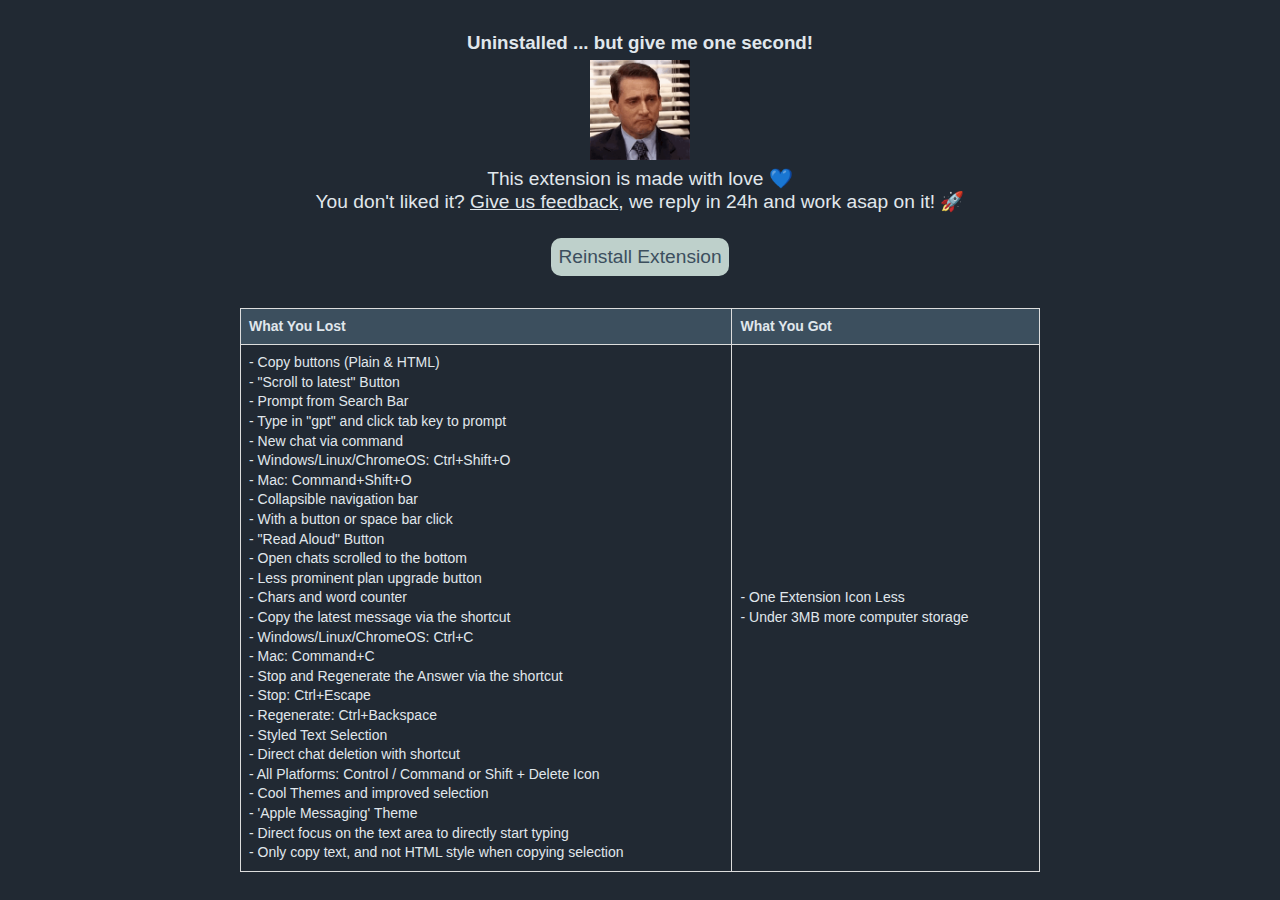
==== uninstallation/index.html @ 3db3d077 "feat: :sparkles: added new 'uninstallation' website" ====
<!DOCTYPE html>
<html lang="en">

<head>
          <meta charset="UTF-8">
          <meta http-equiv="X-UA-Compatible" content="IE=edge">
          <meta name="viewport" content="width=device-width, initial-scale=1.0">
          <title>ChatGPT Optimizer | Vásconez Gerlach</title>
          <link rel="stylesheet" href="../css/main.css">
          <link rel="stylesheet" href="page.css?">
</head>

<style>
          body {
                    color: var(--white);
                    background: var(--blue);
          }
          thead {
                    background: var(--green);
          }
          table {
                    border-collapse: collapse;
                    width: 100%;
                    max-width: 800px;
                    margin: 0 auto;
                    font-family: Arial, sans-serif;
                    font-size: 14px;
                    line-height: 1.4;
                    color: var(--white);
          }
          th {
                    background-color: #f2f2f2;
                    color: #444;
                    font-weight: bold;
                    text-align: left;
                    padding: 8px;
          }
          td {
          padding: 8px;
                    border: 1px solid #ddd;
          }
          tr:nth-child(even) {
                    background-color: #f2f2f2;
          }
          #sadtoseeyougo {
                    padding: 2rem 5%;
                    display: flex;
                    flex-direction: column;
                    align-items: center;
                    gap: .4rem;
          }
          #sadtoseeyougo img {
                    height: 100px;
          }
          #sadtoseeyougo p {
                    font-size: 1.2rem;
                    font-family: sans-serif;
                    text-align: center;
                    font-weight: 100;
          }
          #sadtoseeyougo a {
                    text-decoration: underline;
          }
          #sadtoseeyougo button {
                    cursor: pointer;
                    margin-top: 1.2rem;
                    font-size: 1.2rem;
                    animation: jumpShake 1s ease-in-out infinite;
          }

          thead td {
                    font-weight: bold;
          }

          @keyframes jumpShake {
          0%, 20%, 50%, 80%, 100% {
          transform: translateY(0);
          }
          40% {
          transform: translateY(-10px) rotate(-5deg);
          }
          60% {
          transform: translateY(-10px) rotate(5deg);
          }
          }
</style>

<body>
          <section id="sadtoseeyougo">
                    <h3>Uninstalled ... but give me one second!</h3>
                    <img src="sad.gif" alt="sad gif">
                    <p>
                              This extension is made with love 💙<br>
                              <b>You don't liked it?</b> <a href="https://forms.gle/8rb1of68kC1WU2MZ8/" target="_blank">Give us feedback</a>, we reply in 24h and work asap on it! 🚀
                    </p>
                    <a href="https://chrome.google.com/webstore/detail/chat-gpt-optimizer/fmnbpdmndaabkihejhgdpdpjihokbhlb/"><button>Reinstall Extension</button></a>
          </section>
          <table>
                    <thead>
                              <tr>
                                        <td>What You Lost</td>
                                        <td>What You Got</td>
                              </tr>
                    </thead>
                    <tbody>
                              <tr>
                                        <td>
                                                  - Copy buttons (Plain & HTML)<br>
                                                  - "Scroll to latest" Button<br>
                                                  - Prompt from Search Bar<br>
                                                    - Type in "gpt" and click tab key to prompt <br>
                                                  - New chat via command<br>
                                                    - Windows/Linux/ChromeOS: Ctrl+Shift+O<br>
                                                    - Mac: Command+Shift+O<br>
                                                  - Collapsible navigation bar<br>
                                                    - With a button or space bar click<br>
                                                  - "Read Aloud" Button<br>
                                                  - Open chats scrolled to the bottom<br>
                                                  - Less prominent plan upgrade button<br>
                                                  - Chars and word counter<br>
                                                  - Copy the latest message via the shortcut<br>
                                                    - Windows/Linux/ChromeOS: Ctrl+C<br>
                                                    - Mac: Command+C<br>
                                                  - Stop and Regenerate the Answer via the shortcut<br>
                                                    - Stop: Ctrl+Escape<br>
                                                    - Regenerate: Ctrl+Backspace<br>
                                                  - Styled Text Selection<br>
                                                  - Direct chat deletion with shortcut<br>
                                                    - All Platforms: Control / Command or Shift + Delete Icon<br>
                                                  - Cool Themes and improved selection<br>
                                                    - 'Apple Messaging' Theme<br>
                                                  - Direct focus on the text area to directly start typing<br>
                                                  - Only copy text, and not HTML style when copying selection
                                        </td>
                                        <td>
                                                  - One Extension Icon Less<br>
                                                  - Under 3MB more computer storage
                                        </td>
                              </tr>
                    </tbody>
          </table>
</body>

</html>
---- css/main.css ----
* {
          padding: 0;
          margin: 0;
          box-sizing: border-box;
          font-family: 'Arial', sans-serif;
}

:root {
          --blue: #212933;
          --white: #e0e7ec;
          --gray: #99a3a9;
          --grayLight:  #B6BABC;
          --green: #3c4f5e;
          --greenLight: #bed0cb;
}

::selection {
          background: #99a3a9;
          color: #212933;
}

a {
          color: var(--white);
          text-decoration: none;
}

button {
          border-radius: 10px;
          padding: .4em;
          border: none;
          color: var(--green);
          background-color: var(--greenLight);
}
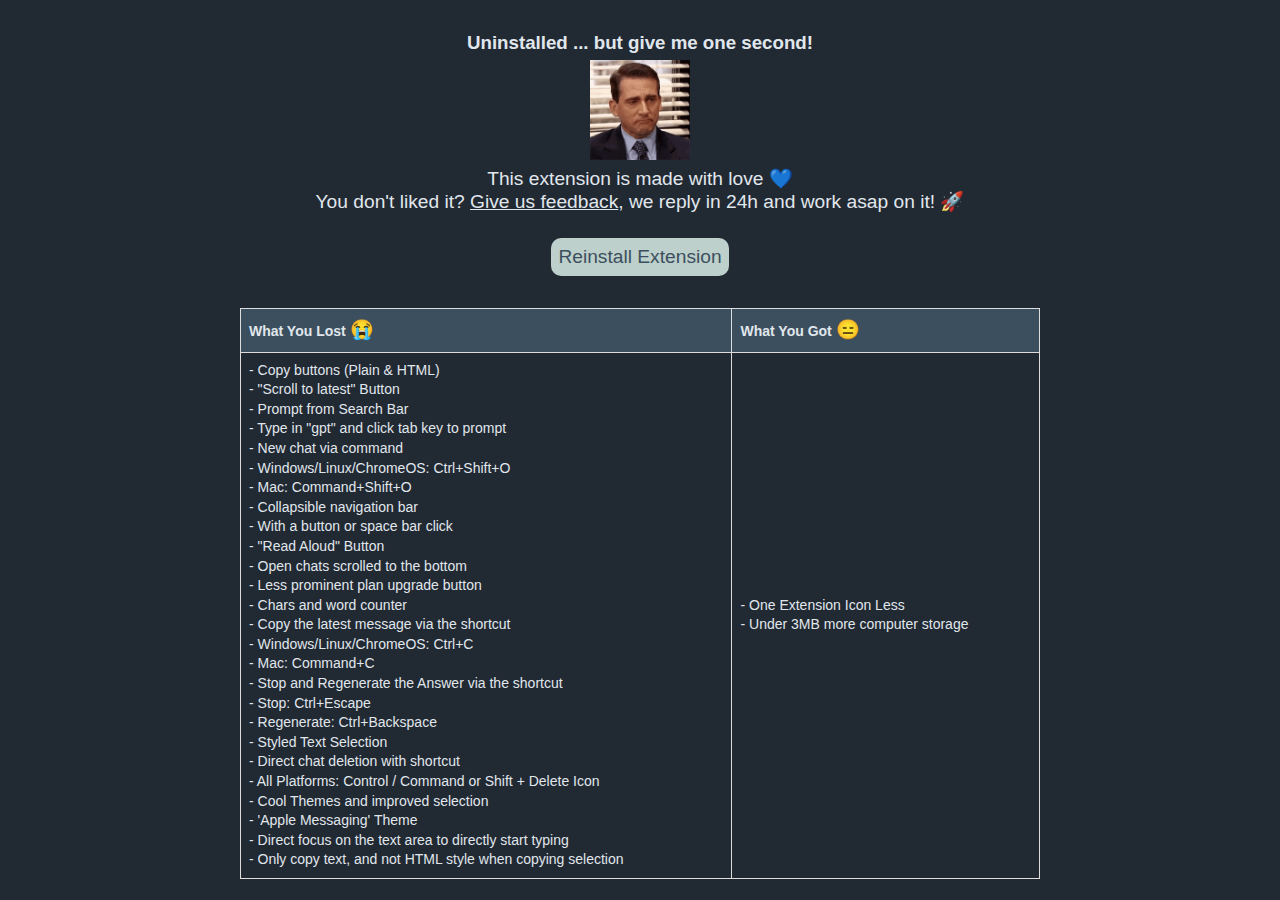
==== commit 26c45e22: "style: :lipstick: add emojis to 'uninstallation' page" ====
--- a/uninstallation/index.html
+++ b/uninstallation/index.html
@@ -5,7 +5,7 @@
           <meta charset="UTF-8">
           <meta http-equiv="X-UA-Compatible" content="IE=edge">
           <meta name="viewport" content="width=device-width, initial-scale=1.0">
-          <title>ChatGPT Optimizer | Vásconez Gerlach</title>
+          <title>Uninstall Reactivation | ChatGPT Optimizer | Productivity Rocks</title>
           <link rel="stylesheet" href="../css/main.css">
           <link rel="stylesheet" href="page.css?">
 </head>
@@ -15,9 +15,11 @@
                     color: var(--white);
                     background: var(--blue);
           }
+
           thead {
                     background: var(--green);
           }
+
           table {
                     border-collapse: collapse;
                     width: 100%;
@@ -28,6 +30,7 @@
                     line-height: 1.4;
                     color: var(--white);
           }
+
           th {
                     background-color: #f2f2f2;
                     color: #444;
@@ -35,13 +38,16 @@
                     text-align: left;
                     padding: 8px;
           }
+
           td {
-          padding: 8px;
+                    padding: 8px;
                     border: 1px solid #ddd;
           }
+
           tr:nth-child(even) {
                     background-color: #f2f2f2;
           }
+
           #sadtoseeyougo {
                     padding: 2rem 5%;
                     display: flex;
@@ -49,18 +55,22 @@
                     align-items: center;
                     gap: .4rem;
           }
+
           #sadtoseeyougo img {
                     height: 100px;
           }
+
           #sadtoseeyougo p {
                     font-size: 1.2rem;
                     font-family: sans-serif;
                     text-align: center;
                     font-weight: 100;
           }
+
           #sadtoseeyougo a {
                     text-decoration: underline;
           }
+
           #sadtoseeyougo button {
                     cursor: pointer;
                     margin-top: 1.2rem;
@@ -73,15 +83,22 @@
           }
 
           @keyframes jumpShake {
-          0%, 20%, 50%, 80%, 100% {
-          transform: translateY(0);
-          }
-          40% {
-          transform: translateY(-10px) rotate(-5deg);
-          }
-          60% {
-          transform: translateY(-10px) rotate(5deg);
-          }
+
+                    0%,
+                    20%,
+                    50%,
+                    80%,
+                    100% {
+                              transform: translateY(0);
+                    }
+
+                    40% {
+                              transform: translateY(-10px) rotate(-5deg);
+                    }
+
+                    60% {
+                              transform: translateY(-10px) rotate(5deg);
+                    }
           }
 </style>
 
@@ -91,15 +108,18 @@
                     <img src="sad.gif" alt="sad gif">
                     <p>
                               This extension is made with love 💙<br>
-                              <b>You don't liked it?</b> <a href="https://forms.gle/8rb1of68kC1WU2MZ8/" target="_blank">Give us feedback</a>, we reply in 24h and work asap on it! 🚀
+                              <b>You don't liked it?</b> <a href="https://forms.gle/8rb1of68kC1WU2MZ8/"
+                                        target="_blank">Give us feedback</a>, we reply in 24h and work asap on it! 🚀
                     </p>
-                    <a href="https://chrome.google.com/webstore/detail/chat-gpt-optimizer/fmnbpdmndaabkihejhgdpdpjihokbhlb/"><button>Reinstall Extension</button></a>
+                    <a
+                              href="https://chrome.google.com/webstore/detail/chat-gpt-optimizer/fmnbpdmndaabkihejhgdpdpjihokbhlb?utm_source=productivity.rocks&utm_campaign=uninstallReactivation"><button>Reinstall
+                                        Extension</button></a>
           </section>
           <table>
                     <thead>
                               <tr>
-                                        <td>What You Lost</td>
-                                        <td>What You Got</td>
+                                        <td>What You Lost <span style="font-size: 1.2rem;">😭</span></td>
+                                        <td>What You Got <span style="font-size: 1.2rem;">😑</span></td>
                               </tr>
                     </thead>
                     <tbody>
@@ -108,33 +128,33 @@
                                                   - Copy buttons (Plain & HTML)<br>
                                                   - "Scroll to latest" Button<br>
                                                   - Prompt from Search Bar<br>
-                                                    - Type in "gpt" and click tab key to prompt <br>
+                                                            - Type in "gpt" and click tab key to prompt <br>
                                                   - New chat via command<br>
-                                                    - Windows/Linux/ChromeOS: Ctrl+Shift+O<br>
-                                                    - Mac: Command+Shift+O<br>
+                                                            - Windows/Linux/ChromeOS: Ctrl+Shift+O<br>
+                                                            - Mac: Command+Shift+O<br>
                                                   - Collapsible navigation bar<br>
-                                                    - With a button or space bar click<br>
+                                                            - With a button or space bar click<br>
                                                   - "Read Aloud" Button<br>
                                                   - Open chats scrolled to the bottom<br>
                                                   - Less prominent plan upgrade button<br>
                                                   - Chars and word counter<br>
                                                   - Copy the latest message via the shortcut<br>
-                                                    - Windows/Linux/ChromeOS: Ctrl+C<br>
-                                                    - Mac: Command+C<br>
+                                                            - Windows/Linux/ChromeOS: Ctrl+C<br>
+                                                            - Mac: Command+C<br>
                                                   - Stop and Regenerate the Answer via the shortcut<br>
-                                                    - Stop: Ctrl+Escape<br>
-                                                    - Regenerate: Ctrl+Backspace<br>
+                                                            - Stop: Ctrl+Escape<br>
+                                                            - Regenerate: Ctrl+Backspace<br>
                                                   - Styled Text Selection<br>
                                                   - Direct chat deletion with shortcut<br>
-                                                    - All Platforms: Control / Command or Shift + Delete Icon<br>
+                                                            - All Platforms: Control / Command or Shift + Delete Icon<br>
                                                   - Cool Themes and improved selection<br>
-                                                    - 'Apple Messaging' Theme<br>
+                                                            - 'Apple Messaging' Theme<br>
                                                   - Direct focus on the text area to directly start typing<br>
                                                   - Only copy text, and not HTML style when copying selection
                                         </td>
                                         <td>
                                                   - One Extension Icon Less<br>
-                                                  - Under 3MB more computer storage
+                                                  - Under 3MB more computer storage<br>
                                         </td>
                               </tr>
                     </tbody>
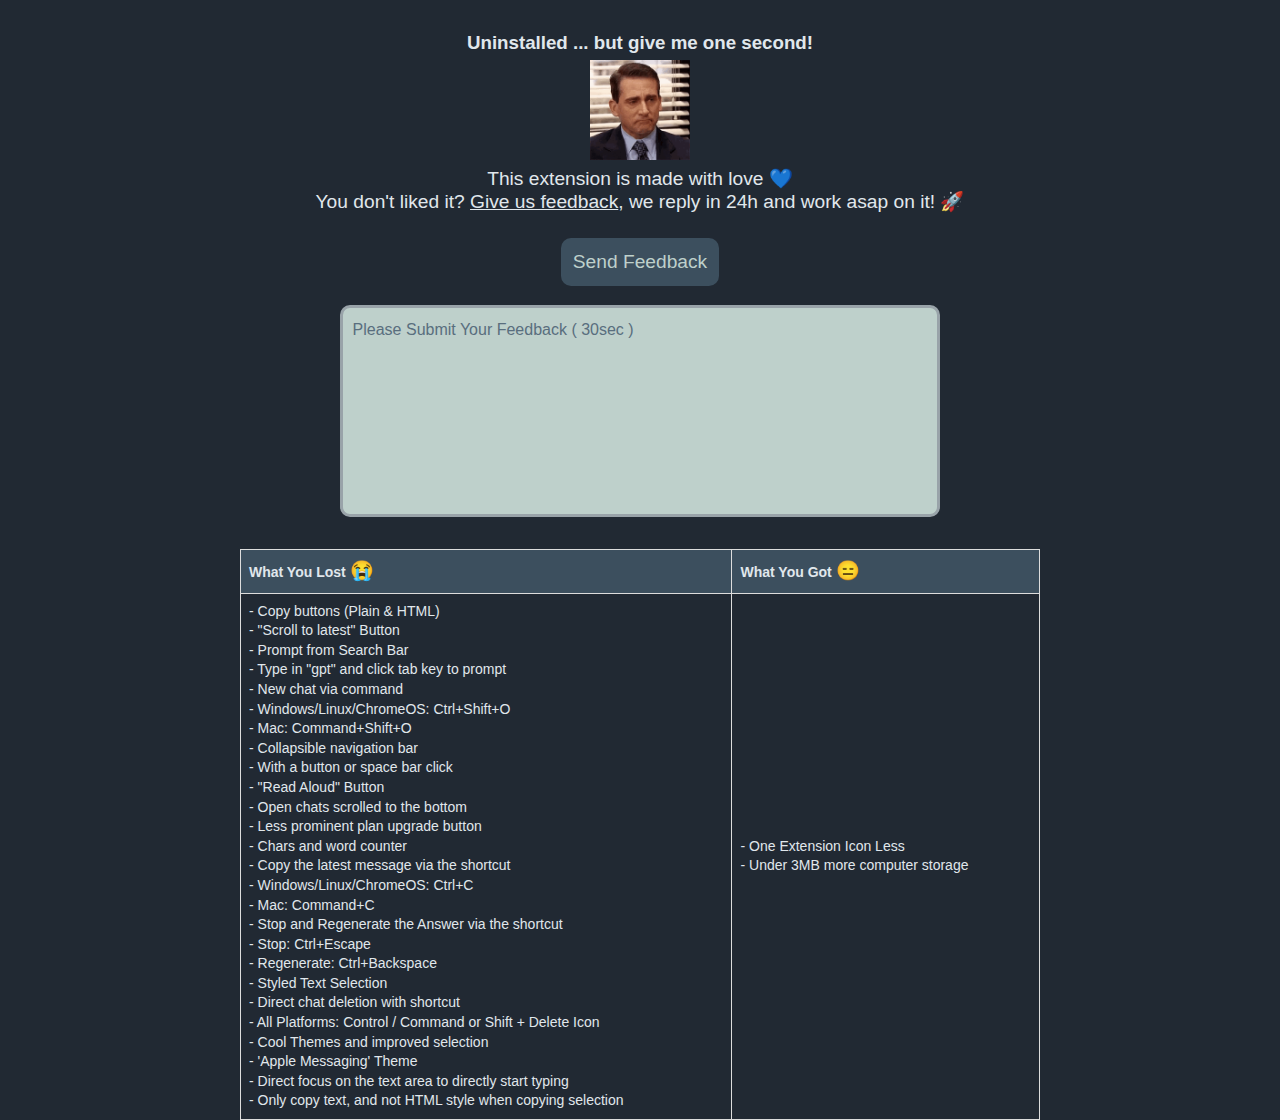
==== commit b7c7c247: "feat: :children_crossing: add message submission to website" ====
--- a/uninstallation/index.html
+++ b/uninstallation/index.html
@@ -2,163 +2,177 @@
 <html lang="en">
 
 <head>
-          <meta charset="UTF-8">
-          <meta http-equiv="X-UA-Compatible" content="IE=edge">
-          <meta name="viewport" content="width=device-width, initial-scale=1.0">
-          <title>Uninstall Reactivation | ChatGPT Optimizer | Productivity Rocks</title>
-          <link rel="stylesheet" href="../css/main.css">
-          <link rel="stylesheet" href="page.css?">
+    <meta charset="UTF-8">
+    <meta http-equiv="X-UA-Compatible" content="IE=edge">
+    <meta name="viewport" content="width=device-width, initial-scale=1.0">
+    <title>Uninstall Reactivation | ChatGPT Optimizer | Productivity Rocks</title>
+    <link rel="stylesheet" href="../css/main.css">
+    <link rel="stylesheet" href="page.css?">
+    <script src="../assets/js/general.js"></script>
+    <script src="page.js"> </script>
 </head>
 
 <style>
-          body {
-                    color: var(--white);
-                    background: var(--blue);
-          }
+    body {
+        color: var(--white);
+        background: var(--blue);
+    }
 
-          thead {
-                    background: var(--green);
-          }
+    thead {
+        background: var(--green);
+    }
 
-          table {
-                    border-collapse: collapse;
-                    width: 100%;
-                    max-width: 800px;
-                    margin: 0 auto;
-                    font-family: Arial, sans-serif;
-                    font-size: 14px;
-                    line-height: 1.4;
-                    color: var(--white);
-          }
+    table {
+        border-collapse: collapse;
+        width: 100%;
+        max-width: 800px;
+        margin: 0 auto;
+        font-family: Arial, sans-serif;
+        font-size: 14px;
+        line-height: 1.4;
+        color: var(--white);
+    }
 
-          th {
-                    background-color: #f2f2f2;
-                    color: #444;
-                    font-weight: bold;
-                    text-align: left;
-                    padding: 8px;
-          }
+    th {
+        background-color: #f2f2f2;
+        color: #444;
+        font-weight: bold;
+        text-align: left;
+        padding: 8px;
+    }
 
-          td {
-                    padding: 8px;
-                    border: 1px solid #ddd;
-          }
+    td {
+        padding: 8px;
+        border: 1px solid #ddd;
+    }
 
-          tr:nth-child(even) {
-                    background-color: #f2f2f2;
-          }
+    tr:nth-child(even) {
+        background-color: #f2f2f2;
+    }
 
-          #sadtoseeyougo {
-                    padding: 2rem 5%;
-                    display: flex;
-                    flex-direction: column;
-                    align-items: center;
-                    gap: .4rem;
-          }
+    #sadtoseeyougo {
+        padding: 2rem 5%;
+        display: flex;
+        flex-direction: column;
+        align-items: center;
+        gap: .4rem;
+    }
 
-          #sadtoseeyougo img {
-                    height: 100px;
-          }
+    #sadtoseeyougo img {
+        height: 100px;
+    }
 
-          #sadtoseeyougo p {
-                    font-size: 1.2rem;
-                    font-family: sans-serif;
-                    text-align: center;
-                    font-weight: 100;
-          }
+    #sadtoseeyougo p {
+        font-size: 1.2rem;
+        font-family: sans-serif;
+        text-align: center;
+        font-weight: 100;
+    }
 
-          #sadtoseeyougo a {
-                    text-decoration: underline;
-          }
+    #sadtoseeyougo a {
+        text-decoration: underline;
+    }
 
-          #sadtoseeyougo button {
-                    cursor: pointer;
-                    margin-top: 1.2rem;
-                    font-size: 1.2rem;
-                    animation: jumpShake 1s ease-in-out infinite;
-          }
+    #sadtoseeyougo button.standStill,
+    #sadtoseeyougo button:hover {
+        animation: none;
+    }
 
-          thead td {
-                    font-weight: bold;
-          }
+    #sadtoseeyougo button {
+        cursor: pointer;
+        margin-top: 1.2rem;
+        font-size: 1.2rem;
+        animation: jumpShake 1s ease-in-out infinite;
+    }
 
-          @keyframes jumpShake {
+    #sadtoseeyougo textarea {
+        margin-top: .8rem;
+        width: 100%;
+        max-width: 600px;
+    }
 
-                    0%,
-                    20%,
-                    50%,
-                    80%,
-                    100% {
-                              transform: translateY(0);
-                    }
+    thead td {
+        font-weight: bold;
+    }
 
-                    40% {
-                              transform: translateY(-10px) rotate(-5deg);
-                    }
+    @keyframes jumpShake {
 
-                    60% {
-                              transform: translateY(-10px) rotate(5deg);
-                    }
-          }
+        0%,
+        20%,
+        50%,
+        80%,
+        100% {
+            transform: translateY(0);
+        }
+
+        40% {
+            transform: translateY(-6px) rotate(-3deg);
+        }
+
+        60% {
+            transform: translateY(-6px) rotate(3deg);
+        }
+    }
 </style>
 
 <body>
-          <section id="sadtoseeyougo">
-                    <h3>Uninstalled ... but give me one second!</h3>
-                    <img src="sad.gif" alt="sad gif">
-                    <p>
-                              This extension is made with love 💙<br>
-                              <b>You don't liked it?</b> <a href="https://forms.gle/8rb1of68kC1WU2MZ8/"
-                                        target="_blank">Give us feedback</a>, we reply in 24h and work asap on it! 🚀
-                    </p>
-                    <a
-                              href="https://chrome.google.com/webstore/detail/chat-gpt-optimizer/fmnbpdmndaabkihejhgdpdpjihokbhlb?utm_source=productivity.rocks&utm_campaign=uninstallReactivation"><button>Reinstall
-                                        Extension</button></a>
-          </section>
-          <table>
-                    <thead>
-                              <tr>
-                                        <td>What You Lost <span style="font-size: 1.2rem;">😭</span></td>
-                                        <td>What You Got <span style="font-size: 1.2rem;">😑</span></td>
-                              </tr>
-                    </thead>
-                    <tbody>
-                              <tr>
-                                        <td>
-                                                  - Copy buttons (Plain & HTML)<br>
-                                                  - "Scroll to latest" Button<br>
-                                                  - Prompt from Search Bar<br>
-                                                            - Type in "gpt" and click tab key to prompt <br>
-                                                  - New chat via command<br>
-                                                            - Windows/Linux/ChromeOS: Ctrl+Shift+O<br>
-                                                            - Mac: Command+Shift+O<br>
-                                                  - Collapsible navigation bar<br>
-                                                            - With a button or space bar click<br>
-                                                  - "Read Aloud" Button<br>
-                                                  - Open chats scrolled to the bottom<br>
-                                                  - Less prominent plan upgrade button<br>
-                                                  - Chars and word counter<br>
-                                                  - Copy the latest message via the shortcut<br>
-                                                            - Windows/Linux/ChromeOS: Ctrl+C<br>
-                                                            - Mac: Command+C<br>
-                                                  - Stop and Regenerate the Answer via the shortcut<br>
-                                                            - Stop: Ctrl+Escape<br>
-                                                            - Regenerate: Ctrl+Backspace<br>
-                                                  - Styled Text Selection<br>
-                                                  - Direct chat deletion with shortcut<br>
-                                                            - All Platforms: Control / Command or Shift + Delete Icon<br>
-                                                  - Cool Themes and improved selection<br>
-                                                            - 'Apple Messaging' Theme<br>
-                                                  - Direct focus on the text area to directly start typing<br>
-                                                  - Only copy text, and not HTML style when copying selection
-                                        </td>
-                                        <td>
-                                                  - One Extension Icon Less<br>
-                                                  - Under 3MB more computer storage<br>
-                                        </td>
-                              </tr>
-                    </tbody>
-          </table>
+    <section id="sadtoseeyougo">
+        <h3>Uninstalled ... but give me one second!</h3>
+        <img src="sad.gif" alt="sad gif">
+        <p>
+            This extension is made with love 💙<br>
+            <b>You don't liked it?</b> <a href="https://forms.gle/8rb1of68kC1WU2MZ8/" target="_blank">Give us
+                feedback</a>, we reply in 24h and work asap on it! 🚀
+        </p>
+        <!-- <a href="https://chrome.google.com/webstore/detail/chat-gpt-optimizer/fmnbpdmndaabkihejhgdpdpjihokbhlb?utm_source=productivity.rocks&utm_campaign=uninstallReactivation"> -->
+            <button>Send Feedback</button>
+        <!-- </a> -->
+        <textarea placeholder="Please Submit Your Feedback ( 30sec )" cols="30" rows="10"></textarea>
+    </section>
+    <table>
+        <thead>
+            <tr>
+                <td>What You Lost <span style="font-size: 1.2rem;">😭</span></td>
+                <td>What You Got <span style="font-size: 1.2rem;">😑</span></td>
+            </tr>
+        </thead>
+        <tbody>
+            <tr>
+                <td>
+                    - Copy buttons (Plain & HTML)<br>
+                    - "Scroll to latest" Button<br>
+                    - Prompt from Search Bar<br>
+                    - Type in "gpt" and click tab key to prompt <br>
+                    - New chat via command<br>
+                    - Windows/Linux/ChromeOS: Ctrl+Shift+O<br>
+                    - Mac: Command+Shift+O<br>
+                    - Collapsible navigation bar<br>
+                    - With a button or space bar click<br>
+                    - "Read Aloud" Button<br>
+                    - Open chats scrolled to the bottom<br>
+                    - Less prominent plan upgrade button<br>
+                    - Chars and word counter<br>
+                    - Copy the latest message via the shortcut<br>
+                    - Windows/Linux/ChromeOS: Ctrl+C<br>
+                    - Mac: Command+C<br>
+                    - Stop and Regenerate the Answer via the shortcut<br>
+                    - Stop: Ctrl+Escape<br>
+                    - Regenerate: Ctrl+Backspace<br>
+                    - Styled Text Selection<br>
+                    - Direct chat deletion with shortcut<br>
+                    - All Platforms: Control / Command or Shift + Delete Icon<br>
+                    - Cool Themes and improved selection<br>
+                    - 'Apple Messaging' Theme<br>
+                    - Direct focus on the text area to directly start typing<br>
+                    - Only copy text, and not HTML style when copying selection
+                </td>
+                <td>
+                    - One Extension Icon Less<br>
+                    - Under 3MB more computer storage<br>
+                </td>
+            </tr>
+        </tbody>
+    </table>
 </body>
 
 </html>--- a/css/main.css
+++ b/css/main.css
@@ -10,8 +10,23 @@
           --white: #e0e7ec;
           --gray: #99a3a9;
           --grayLight:  #B6BABC;
+          /* green */
           --green: #3c4f5e;
+          --hGreen: 206;
+          --sGreen: 22%;
+          --lGreen: 30%;
+          /* greenLight */
           --greenLight: #bed0cb;
+          /* warn */
+          --hWarn: 37;
+          --sWarn: 90%;
+          --lWarn: 51%;
+          --warn: #f39c12;
+          /* error */
+          --error: #e74c3c;
+          --hError: 6;
+          --sError: 78%;
+          --lError: 57%;
 }
 
 ::selection {
@@ -19,15 +34,153 @@
           color: #212933;
 }
 
+body {
+          background: var(--blue);
+}
+
 a {
           color: var(--white);
           text-decoration: none;
 }
 
+ul, ol {
+    padding-left: 1rem;
+}
+
+input,
+select,
+textarea,
 button {
+          font-size: 1rem;
           border-radius: 10px;
-          padding: .4em;
+          padding: .8rem .6em;
           border: none;
           color: var(--green);
           background-color: var(--greenLight);
+          outline: none;
+          resize: none;
+          -webkit-appearance: none;
+}
+button {
+          color: var(--greenLight);
+          background-color: var(--green);
+          cursor: pointer;
+}
+input,
+select,
+textarea {
+          color: #0f0f0f;
+          border: 3px solid var(--gray);
+}
+input::placeholder,
+select::placeholder,
+textarea::placeholder {
+          font-size: 1rem;
+          color: #596e7e;
+}
+.selectWrap {
+          position: relative;
+          z-index: 1;
+          content: '';
+          display: block;
+}
+.selectWrap::before {
+          content: '';
+          position: absolute;
+          top: 50%;
+          right: .6rem;
+          transform: rotate(0deg) translateY(-50%);
+          border-right: 6px solid transparent;
+          border-bottom: 6px solid var(--gray);
+          border-left: 6px solid transparent;
+          transition: .2s ease-in-out;
+}
+.selectWrap[focus="true"]:before {
+          transform: rotate(180deg) translateY(0%);
+}
+
+code {
+          font-family: monospace;
+          color: var(--grayLight);
+          background: var(--blue);
+}
+
+/* details (for faq) */
+.detailsGroup {
+          width: 100%;
+          max-width: 640px;
+          margin: auto;
+          border: 1px solid #cfd8dc;
+          border-radius: 5px;
+          color: #99A3A8;
+          background-color: var(--green);
+}
+
+.detailsGroup .details {
+          overflow: hidden;
+          border-bottom: 1px solid #cfd8dc;
+          transition: height 300ms ease-in-out;
+}
+
+.detailsGroup .details:last-child {
+          border-bottom: 0;
+}
+
+.detailsGroup summary,
+.detailsGroup .detailsContent {
+          padding: 24px;
+}
+
+.detailsGroup summary {
+          position: relative;
+          list-style: none;
+          padding-left: 48px;
+          outline: 0;
+          cursor: pointer;
+          font-weight: 600;
+          transition: color 300ms ease-in-out;
+}
+
+.detailsGroup [open]>summary {
+          color: #fff;
+}
+
+.detailsGroup summary::-webkit-details-marker {
+          display: none;
+}
+
+.detailsGroup summary:before,
+.detailsGroup summary:after {
+          content: "";
+          position: absolute;
+}
+
+.detailsGroup summary:before {
+          left: 20px;
+          top: 50%;
+          height: 2px;
+          margin-top: -1px;
+          width: 16px;
+          background: #fff;
+}
+
+.detailsGroup summary:after {
+          left: 28px;
+          top: 50%;
+          height: 16px;
+          margin-top: -8px;
+          width: 2px;
+          margin-left: -1px;
+          background: #fff;
+          transition: all 300ms ease-in-out;
+}
+
+.detailsGroup [open] summary:after {
+          opacity: 0;
+          transform: translateY(25%);
+}
+
+.detailsGroup .detailsContent {
+          padding-top: 0;
+          padding-left: 48px;
 }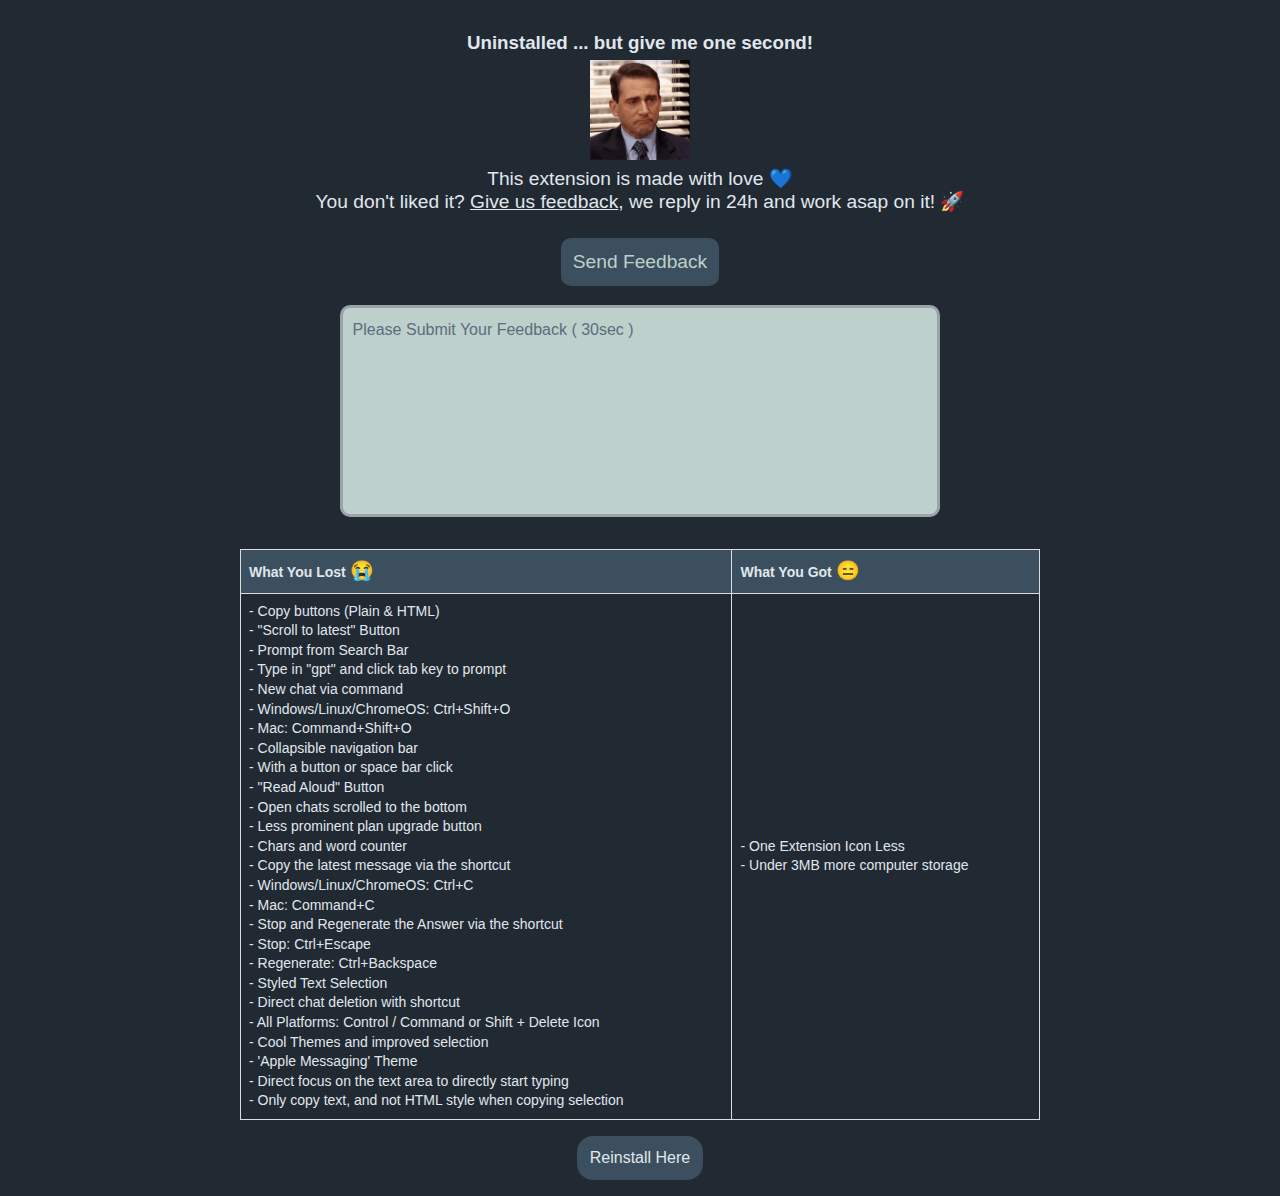
==== commit 7cab0147: "feat: :children_crossing: add reinstall here button to uninstallation" ====
--- a/uninstallation/index.html
+++ b/uninstallation/index.html
@@ -85,14 +85,29 @@
         animation: jumpShake 1s ease-in-out infinite;
     }
 
+    #sadtoseeyougo input,
     #sadtoseeyougo textarea {
         margin-top: .8rem;
         width: 100%;
         max-width: 600px;
     }
 
+    #sadtoseeyougo input {
+        display: none;
+    }
+
     thead td {
         font-weight: bold;
+    }
+
+    .lastTry {
+        display: block;
+        text-align: center;
+        background: var(--green);
+        padding: 0.8rem;
+        margin: 1rem auto;
+        width: fit-content;
+        border-radius: 1rem;
     }
 
     @keyframes jumpShake {
@@ -124,10 +139,9 @@
             <b>You don't liked it?</b> <a href="https://forms.gle/8rb1of68kC1WU2MZ8/" target="_blank">Give us
                 feedback</a>, we reply in 24h and work asap on it! 🚀
         </p>
-        <!-- <a href="https://chrome.google.com/webstore/detail/chat-gpt-optimizer/fmnbpdmndaabkihejhgdpdpjihokbhlb?utm_source=productivity.rocks&utm_campaign=uninstallReactivation"> -->
             <button>Send Feedback</button>
-        <!-- </a> -->
         <textarea placeholder="Please Submit Your Feedback ( 30sec )" cols="30" rows="10"></textarea>
+        <input type="email" placeholder="Your Mail ( To Answer You )" name="" id="">
     </section>
     <table>
         <thead>
@@ -173,6 +187,7 @@
             </tr>
         </tbody>
     </table>
+    <a class="lastTry" href="https://chrome.google.com/webstore/detail/chat-gpt-optimizer/fmnbpdmndaabkihejhgdpdpjihokbhlb?utm_source=productivity.rocks&utm_campaign=uninstallReactivation">Reinstall Here</a>
 </body>
 
 </html>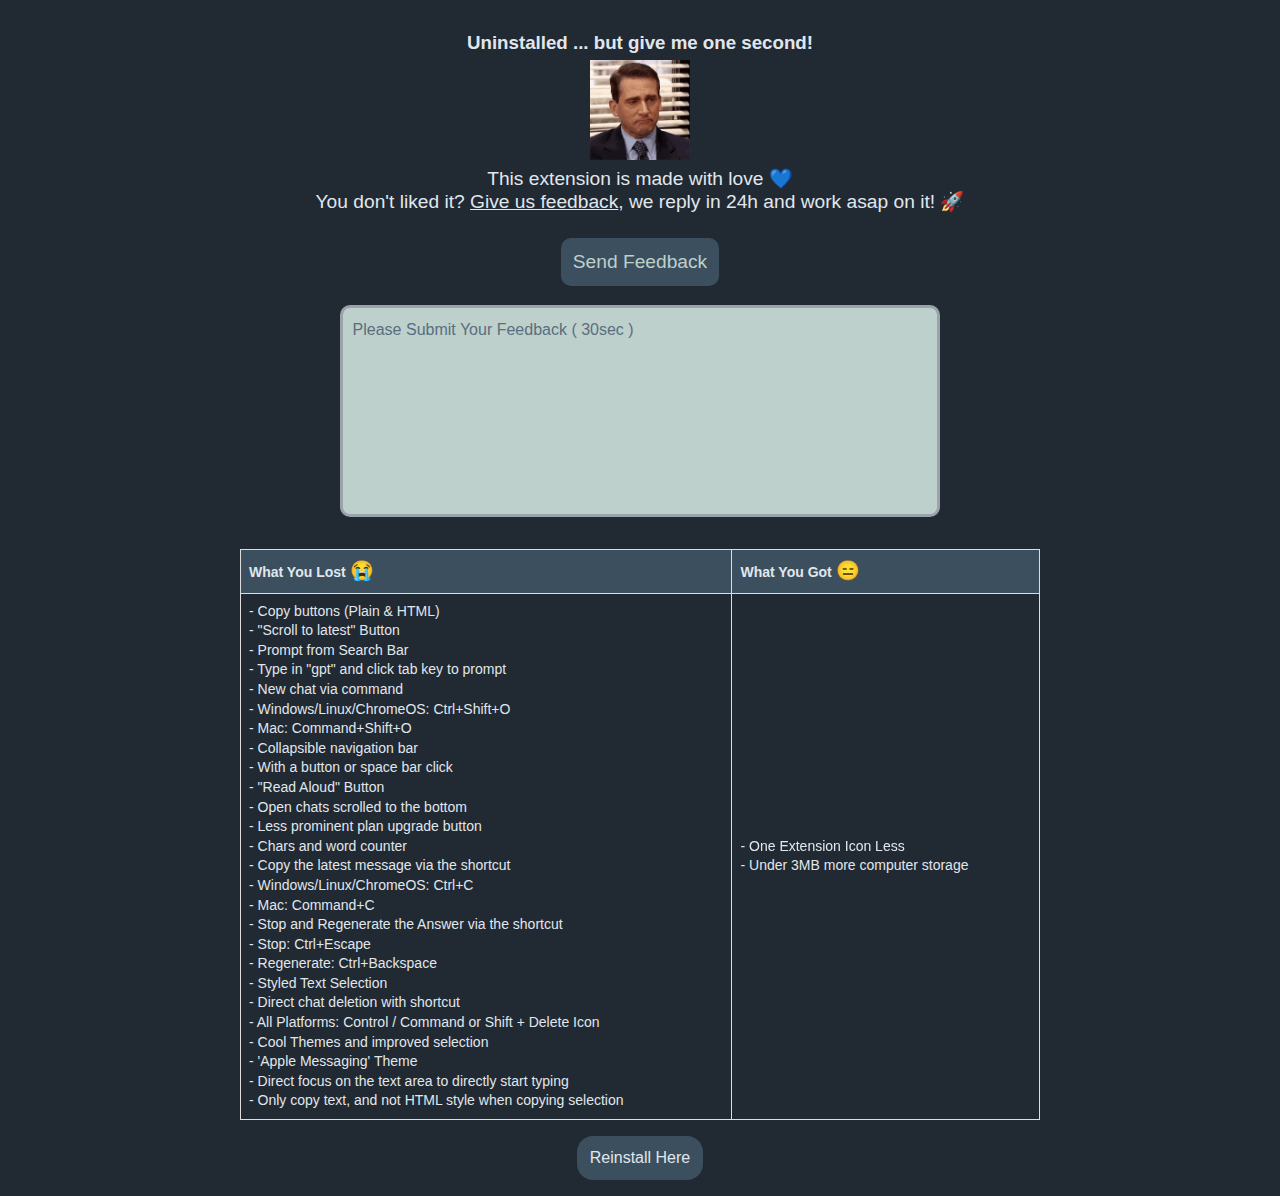
==== commit 2cf40bdf: "feat: :children_crossing: un insinstallation always show what not uninstall brought" ====
--- a/uninstallation/index.html
+++ b/uninstallation/index.html
@@ -110,6 +110,11 @@
         border-radius: 1rem;
     }
 
+    .onlyThingGot {
+        position: sticky;
+        bottom: 3px;
+    }
+
     @keyframes jumpShake {
 
         0%,
@@ -181,7 +186,7 @@
                     - Only copy text, and not HTML style when copying selection
                 </td>
                 <td>
-                    - One Extension Icon Less<br>
+                    <p class="onlyThingGot">- One Extension Icon Less</p>
                     - Under 3MB more computer storage<br>
                 </td>
             </tr>
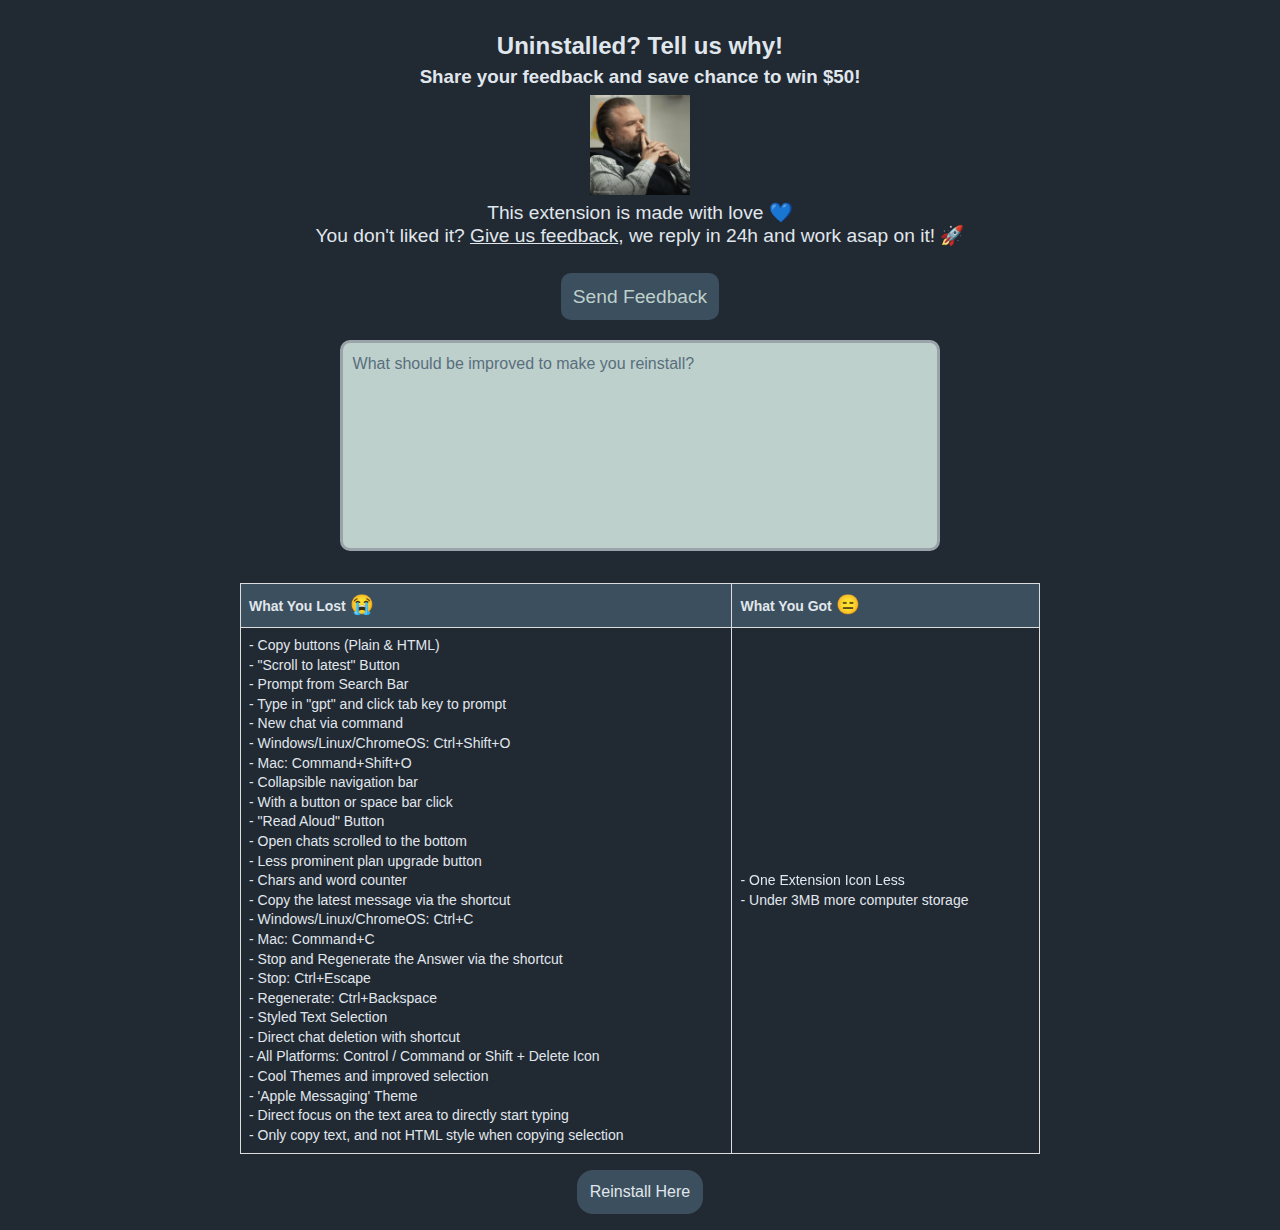
==== commit 0bb87406: "feat: :zap: improved uninstall page to get more user feedback" ====
--- a/uninstallation/index.html
+++ b/uninstallation/index.html
@@ -137,16 +137,17 @@
 
 <body>
     <section id="sadtoseeyougo">
-        <h3>Uninstalled ... but give me one second!</h3>
-        <img src="sad.gif" alt="sad gif">
+        <h2>Uninstalled? Tell us why!</h2>
+        <h3>Share your feedback and save chance to win $50!</h3>
+        <img src="think.gif" alt="sad gif">
         <p>
             This extension is made with love 💙<br>
             <b>You don't liked it?</b> <a href="https://forms.gle/8rb1of68kC1WU2MZ8/" target="_blank">Give us
                 feedback</a>, we reply in 24h and work asap on it! 🚀
         </p>
-            <button>Send Feedback</button>
-        <textarea placeholder="Please Submit Your Feedback ( 30sec )" cols="30" rows="10"></textarea>
-        <input type="email" placeholder="Your Mail ( To Answer You )" name="" id="">
+        <button id="feedbackButton">Send Feedback</button>
+        <input type="email" placeholder="your@mail.com - optional for better support" name="email" id="email">
+        <textarea placeholder="What should be improved to make you reinstall?" cols="30" rows="10"></textarea>
     </section>
     <table>
         <thead>
--- a/css/main.css
+++ b/css/main.css
@@ -62,9 +62,21 @@
           -webkit-appearance: none;
 }
 button {
-          color: var(--greenLight);
-          background-color: var(--green);
-          cursor: pointer;
+    color: var(--greenLight);
+    background-color: var(--green);
+    cursor: pointer;
+}
+button.prominent {
+    color: var(--green);
+    background-color: var(--greenLight);
+    cursor: pointer;
+}
+button.outline {
+    -webkit-appearance: none;
+    border: 2px solid var(--greenLight);
+    color: var(--greenLight);
+    background: transparent;
+    cursor: pointer;
 }
 input,
 select,
@@ -183,4 +195,96 @@
 .detailsGroup .detailsContent {
           padding-top: 0;
           padding-left: 48px;
+}
+
+header {
+    top: 0px;
+    left: 0;
+    position: fixed;
+    width: 100%;
+    z-index: 10001;
+}
+header .content {
+    background: transparent; /* for animation*/
+    transition: .6s cubic-bezier(0.075, 0.82, 0.165, 1); /* for animation*/
+    color: var(--white);
+    padding: 1.6rem 5%;
+    display: flex;
+    align-items: center;
+    justify-content: space-between;
+}
+header.visible .content {
+    padding: .8rem 5%;
+    opacity: 1;
+    transform: translateY(0%);
+    background: #3c4f5f;
+    box-shadow: rgb(0 0 0 / 6%) 0px 6px 24px;
+}
+header .content h1 {
+    font-size: 1rem;
+}
+header .content a {
+    padding: .6rem;
+    font-size: .8rem;
+    border-radius: 1rem;
+    color: var(--green);
+    background: var(--greenLight);
+}
+header .notify {
+    padding: .2rem 5%;
+    display: grid;
+    place-items: center;
+    color: #1e1e1e;
+}
+header .notify[type="warn"] {
+    background: #f39c12;
+}
+
+/* popup */
+/* >> Popup Message << */
+.gpt-optimizer.gpto-popupInner {
+    color: white;
+    box-shadow: rgba(0, 0, 0, 0.2) 0px 30px 90px;
+    padding: 0.4rem 0.8rem;
+    border: 1px solid #434754;
+    border-radius: 10px;
+    background: #212933;
+}
+.gpt-optimizer.gpto-popupInner .gpto-popupHeader {
+    display: flex;
+    align-items: center;
+    justify-content: end;
+    gap: 0.2rem;
+    justify-content: space-between;
+    font-weight: 500;
+    padding: 8px 0px;
+    border-bottom: 1px solid rgb(67, 71, 84);
+    margin-bottom: 1rem;
+}
+.gpt-optimizer.gpto-popupInner .gpto-popupHeader.noName {
+    border-bottom: none;
+    justify-content: end;
+    margin-bottom: -1rem;
+}
+.gpt-optimizer.gpto-popupInner .gpto-popupHeader.noName span {
+    display: none;
+}
+.gpt-optimizer.gpto-popupInner .gpto-popupHeader svg {
+    height: 1.2rem;
+    width: 1.2rem;
+}
+.gpt-optimizer.gpto-popupInner .gpto-popupHeader button {
+    height: 32px;
+    width: 32px;
+    padding: 0.4rem;
+}
+.gpt-optimizer.gpto-popupInner .gpto-popupContentWrap {
+    height: 100%;
+    width: 100%;
+    display: flex;
+    flex-direction: column;
+    align-items: center;
+    justify-content: center;
+    gap: 10px;
+    margin: auto 0;
 }